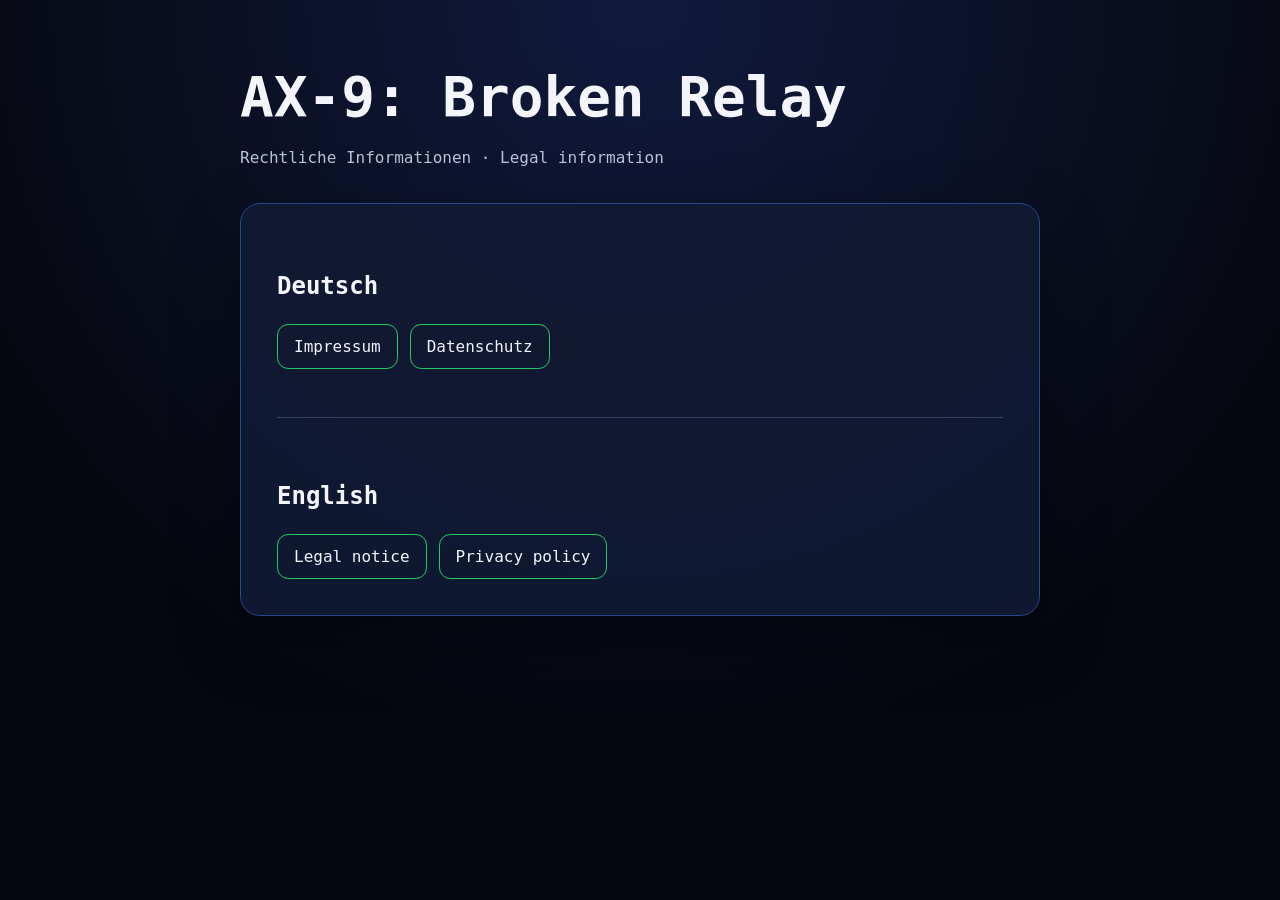
==== index.html @ 3b40069b "legal" ====
<!doctype html>
<html lang="de">
<head>
  <meta charset="utf-8">
  <meta name="viewport" content="width=device-width, initial-scale=1">
  <meta name="description" content="Rechtliche Informationen und Datenschutzerklärung für AX-9: Broken Relay.">
  <title>AX-9: Broken Relay – Legal</title>
  <link rel="stylesheet" href="styles.css">
</head>
<body>
  <main>
    <header>
      <h1>AX-9: Broken Relay</h1>
      <p class="muted">Rechtliche Informationen · Legal information</p>
    </header>
    <section class="panel">
      <h2>Deutsch</h2>
      <nav aria-label="Rechtliche Seiten auf Deutsch">
        <a class="button" href="imprint/">Impressum</a>
        <a class="button" href="privacy/">Datenschutz</a>
      </nav>
      <div class="language">
        <h2>English</h2>
        <nav aria-label="Legal pages in English">
          <a class="button" href="imprint/#english">Legal notice</a>
          <a class="button" href="privacy/#english">Privacy policy</a>
        </nav>
      </div>
    </section>
  </main>
</body>
</html>
---- styles.css ----
:root {
  color-scheme: dark;
  --background: #05070d;
  --panel: #101934;
  --line: #29458c;
  --text: #f3f5fb;
  --muted: #b9c2d8;
  --accent: #27c967;
  font-family: ui-monospace, SFMono-Regular, Menlo, Monaco, Consolas, monospace;
}

* { box-sizing: border-box; }

body {
  margin: 0;
  min-height: 100vh;
  background: radial-gradient(circle at top, #111a3e 0, var(--background) 48rem);
  color: var(--text);
}

main {
  width: min(50rem, calc(100% - 2rem));
  margin: 0 auto;
  padding: 4rem 0;
}

header { margin-bottom: 2rem; }
h1 { margin: 0 0 .5rem; font-size: clamp(2rem, 7vw, 3.5rem); }
h2 { margin-top: 2rem; }
p, li { line-height: 1.65; }
.muted { color: var(--muted); }

.panel {
  padding: clamp(1.25rem, 4vw, 2.25rem);
  border: 1px solid var(--line);
  border-radius: 1.25rem;
  background: color-mix(in srgb, var(--panel) 94%, transparent);
  box-shadow: 0 1.5rem 4rem rgba(0, 0, 0, .35);
}

nav { display: flex; flex-wrap: wrap; gap: .75rem; margin-top: 1.5rem; }
a { color: #8fc8ff; }
.button {
  display: inline-block;
  padding: .75rem 1rem;
  border: 1px solid var(--accent);
  border-radius: .7rem;
  color: var(--text);
  text-decoration: none;
}
.button:hover, .button:focus-visible { background: #137535; }
.language { margin-top: 3rem; padding-top: 2rem; border-top: 1px solid #34405e; }
address { font-style: normal; line-height: 1.7; }
footer { margin-top: 2rem; color: var(--muted); font-size: .9rem; }
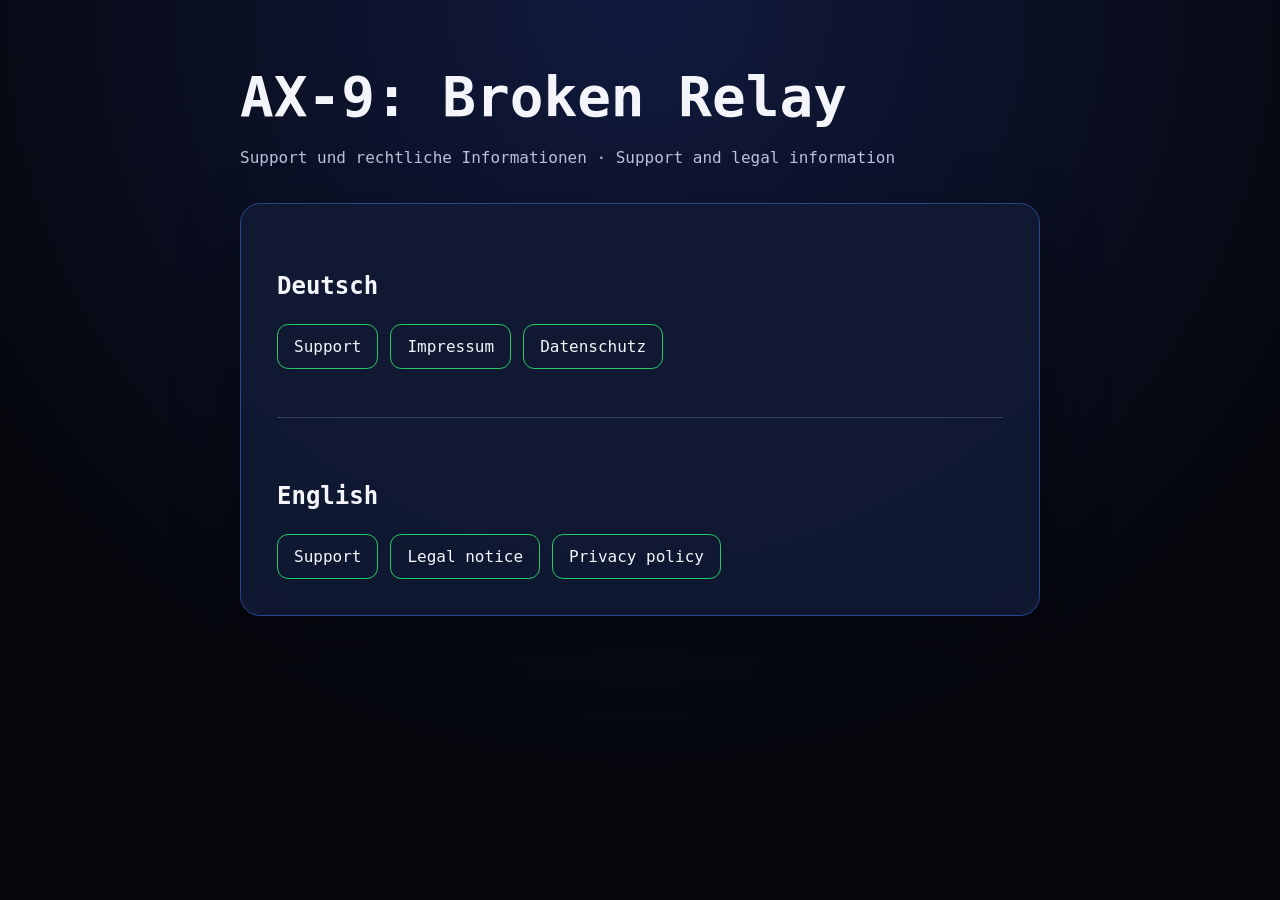
==== commit 3b52cf66: "Add new index.html" ====
--- a/index.html
+++ b/index.html
@@ -3,25 +3,27 @@
 <head>
   <meta charset="utf-8">
   <meta name="viewport" content="width=device-width, initial-scale=1">
-  <meta name="description" content="Rechtliche Informationen und Datenschutzerklärung für AX-9: Broken Relay.">
-  <title>AX-9: Broken Relay – Legal</title>
+  <meta name="description" content="Support und rechtliche Informationen für AX-9: Broken Relay.">
+  <title>AX-9: Broken Relay – Support &amp; Legal</title>
   <link rel="stylesheet" href="styles.css">
 </head>
 <body>
   <main>
     <header>
       <h1>AX-9: Broken Relay</h1>
-      <p class="muted">Rechtliche Informationen · Legal information</p>
+      <p class="muted">Support und rechtliche Informationen · Support and legal information</p>
     </header>
     <section class="panel">
       <h2>Deutsch</h2>
-      <nav aria-label="Rechtliche Seiten auf Deutsch">
+      <nav aria-label="Support und rechtliche Seiten auf Deutsch">
+        <a class="button" href="support/">Support</a>
         <a class="button" href="imprint/">Impressum</a>
         <a class="button" href="privacy/">Datenschutz</a>
       </nav>
       <div class="language">
         <h2>English</h2>
-        <nav aria-label="Legal pages in English">
+        <nav aria-label="Support and legal pages in English">
+          <a class="button" href="support/#english">Support</a>
           <a class="button" href="imprint/#english">Legal notice</a>
           <a class="button" href="privacy/#english">Privacy policy</a>
         </nav>
@@ -30,4 +32,3 @@
   </main>
 </body>
 </html>
-
